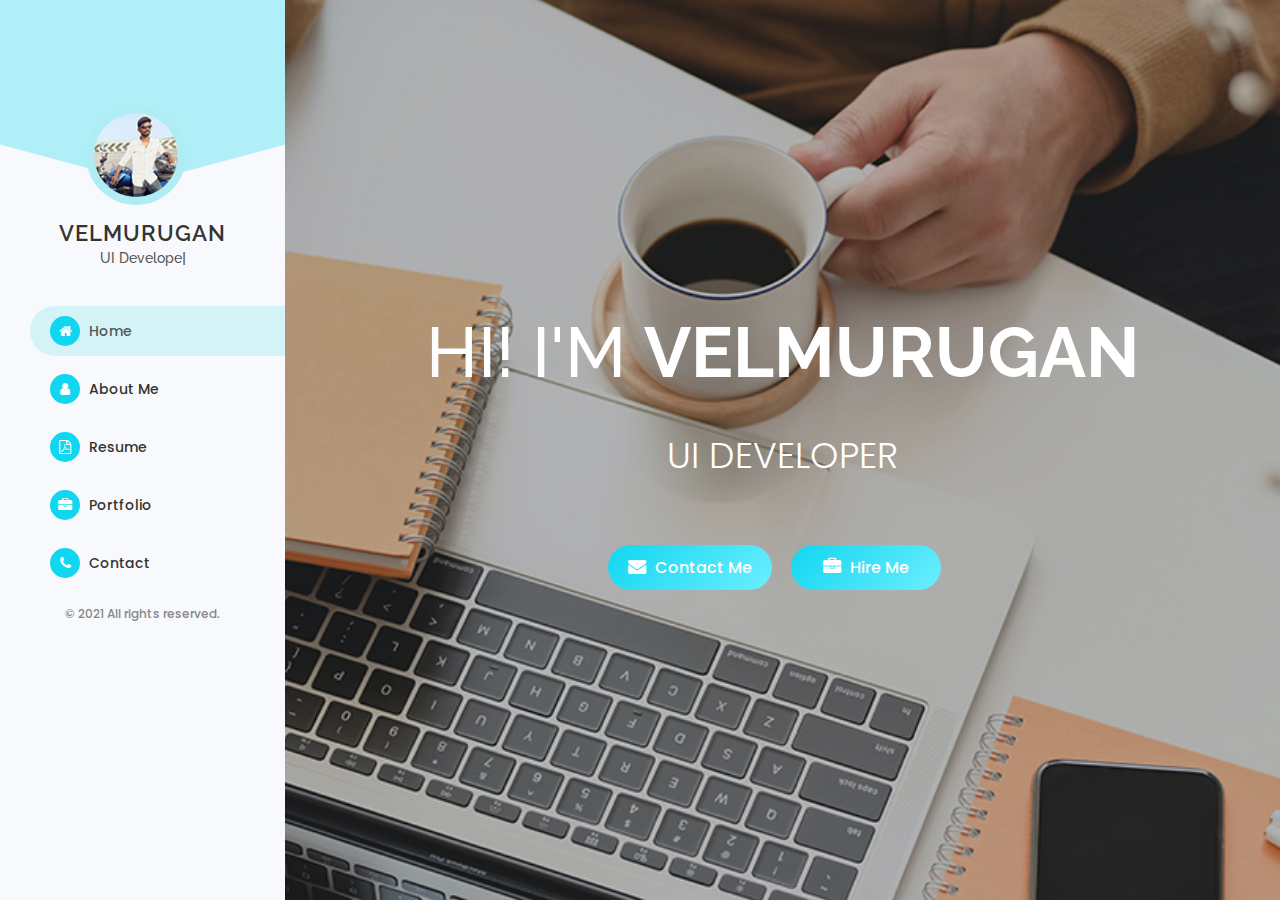
==== index.html @ 22978300 "protfolio v2 updated" ====
<!DOCTYPE html>
<html lang="en">

<head>
    <title>Velmurugan | CV | Portfolio</title>
    <meta charset="utf-8">
    <meta name="viewport" content="width=device-width, initial-scale=1.0, maximum-scale=1.0, user-scalable=0">
    <meta name="description" content="Velmurugan | Portfolio">
    <meta name="keywords"
        content="UI Developer | HTML5 | CSS3 | Sass | JavaScript | Bootstrap4 | Angular and Angular Material | Responsive Web Design">
    <meta name="author" content="Velmurugan UI Developer">
    <!-- Favicon -->
    <link rel="icon" href="assets/images/favicon.ico" type="image/ico">
    <!-- Bootstrap CSS -->
    <link rel="stylesheet" href="assets/plugins/bootstrap/css/bootstrap.min.css" type="text/css">
    <!-- Normalize CSS -->
    <link rel="stylesheet" href="assets/plugins/normalize/normalize.min.css" type="text/css">
    <!-- Normalize CSS -->
    <link rel="stylesheet" href="assets/plugins/font-awesome/css/font-awesome.min.css" type="text/css">
    <!-- Animation CSS -->
    <link rel="stylesheet" href="assets/plugins/animate/animate.min.css" type="text/css">
    <link rel="stylesheet" href="assets/plugins/animate/animate.compat.min.css" type="text/css">
    <!-- Owl Carousel CSS -->
    <link rel="stylesheet" href="assets/plugins/owl-carousel/css/owl.carousel.min.css" type="text/css">
    <!-- Magnific Popup CSS -->
    <link rel="stylesheet" href="assets/plugins/magnific-popup/css/magnific-popup.min.css" type="text/css">
    <!-- Main CSS -->
    <link rel="stylesheet" href="assets/css/style.css" type="text/css">
    <!-- Dark Mode CSS -->
    <link rel="stylesheet" href="assets/css/dark-mode.css" type="text/css">
</head>

<body>

    <!-- Preloader -->
    <div id="preloader">
        <div id="preloader-circle">
            <span></span>
            <span></span>
        </div>
    </div>
    <!-- Preloader End -->

    <div class="wrapper-page">
        <!-- Header -->
        <header class="header">
            <div class="header-content">
                <div class="profile-picture-block">
                    <div class="my-photo">
                        <img src="assets/images/avatar.jpg" class="img-fluid" alt="Velmurugan">
                    </div>
                </div>
                <!-- Header Head -->
                <div class="site-title-block">
                    <div class="site-title">Velmurugan</div>
                    <div class="type-wrap">
                        <div class="typed-strings">
                            <span>UI Developer</span>
                            <span>Creative Developer</span>
                            <span>Web Developer</span>
                        </div>
                        <span class="typed"></span>
                    </div>
                </div>
                <!-- Header Head End -->
                <!-- Navigation -->
                <div class="site-nav">
                    <!-- Main Menu -->
                    <ul class="header-main-menu" id="header-main-menu">
                        <li><a class="active" href="#home"><i class="fa fa-home"></i> Home</a></li>
                        <li><a href="#about-me"><i class="fa fa-user"></i> About Me</a></li>
                        <li><a href="#resume"><i class="fa fa-file-pdf-o"></i> Resume</a></li>
                        <li><a href="#portfolio"><i class="fa fa-briefcase"></i> Portfolio</a></li>
                        <li><a href="#contact"><i class="fa fa-phone"></i> Contact</a></li>
                    </ul>
                    <!-- Main menu End -->
                    <!-- Copyrights -->
                    <div class="copyrights">© 2021 All rights reserved.</div>
                    <!-- Copyrights End -->
                </div>
                <!-- Navigation End -->
            </div>
        </header>
        <!-- Header End -->
        <!-- Mobile Header -->
        <div class="responsive-header">
            <div class="responsive-header-name">
                <img class="responsive-logo" src="assets/images/avatar.jpg" alt="Velmurugan">
                Velmurugan C
            </div>
            <div>
                <button class="dark-mode">
                    <i class="fa fa-sun-o"></i>
                </button>
            </div>
            <span class="responsive-icon"><i class="fa fa-bars"></i></span>
        </div>
        <!-- Mobile Header End -->
        <!-- Main Content Pages -->
        <main class="content-pages">
            <!-- Subpages -->
            <div class="sub-home-pages">
                <!-- Start Page Home -->
                <section id="home" class="sub-page start-page home-slides owl-carousel">
                    <div class="sub-page-inner" style="background-image: url(assets/images/slider/slide-1.jpg);">
                        <div class="slider-content container d-lg-flex align-items-lg-center">
                            <div class="mask"></div>
                            <div class="title-block align-items-lg-center">
                                <h2 class='animated1'>
                                    <span>Hi! I'm <strong>Velmurugan</strong></span>
                                </h2>
                                <h3 class='animated2'>
                                    <span>UI Developer</span>
                                </h3>
                                <div class="home-buttons">
                                    <a href="#contact" class="bt-submit animated7"><i class="fa fa-envelope"></i>
                                        Contact Me</a>
                                    <a href="#contact" class="bt-submit animated7"><i class="fa fa-briefcase"></i>
                                        Hire Me</a>
                                </div>
                            </div>
                        </div>
                    </div>
                    <div class="sub-page-inner" style="background-image: url(assets/images/slider/slide-1.jpg);">
                        <div class="slider-content container d-lg-flex align-items-lg-center">
                            <div class="mask"></div>
                            <div class="title-block align-items-lg-left style-1">
                                <h2 class='animated1'>
                                    <span> <strong>Needing Creative Developer?</strong></span> I can help You!<br>
                                </h2>
                                <div class="animated5 slide-contact-info">
                                    <p><a href="tel:+919566102936"><i class="fa fa-phone"></i> (+91) 95661 02936</a></p>
                                    <p><a href="mailto:velmuruganc6@gmail.com"><i class="fa fa-envelope"></i>
                                            velmuruganc6@gmail.com</a></p>
                                </div>
                                <div class="home-buttons">
                                    <a href="#about-me" class="bt-submit animated6"> Service</a>
                                    <a href="#portfolio" class="bt-submit animated6"> Portfolio</a>
                                </div>
                            </div>
                        </div>
                    </div>
                    <div class="sub-page-inner" style="background-image: url(assets/images/slider/slide-1.jpg);">
                        <div class="slider-content container d-lg-flex align-items-lg-center">
                            <div class="mask"></div>
                            <div class="title-block align-items-lg-center style-2">
                                <h2 class='animated1'>
                                    <span>Here You can find Your needs!</span><br>
                                </h2>
                                <ul class='animated4'>
                                    <li><i class="fa fa-dot-circle-o "></i> UI Developer</li>
                                    <li><i class="fa fa-dot-circle-o"></i> Creative Developer</li>
                                    <li><i class="fa fa-dot-circle-o "></i> Web Developer</li>
                                </ul>
                                <div class="home-buttons">
                                    <a href="#contact" class="bt-submit animated6"><i class="fa fa-envelope"></i>
                                        Contact Me</a>
                                    <a href="#contact" class="bt-submit animated6"><i class="fa fa-briefcase"></i>
                                        Hire Me</a>
                                </div>
                            </div>
                        </div>
                    </div>
                </section>
                <!-- Start Page Home End -->
                <!-- About Me Subpage -->
                <section id="about-me" class="sub-page">
                    <div class="sub-page-inner">
                        <div class="section-title">
                            <div class="main-title">
                                <div class="title-main-page">
                                    <h4>About me</h4>
                                    <p></p>
                                </div>
                            </div>
                        </div>
                        <div class="section-content">
                            <!-- About Me -->
                            <div class="row pb-30">
                                <div class="col-12 col-sm-12 col-md-6 col-lg-6 col-xl-6">
                                    <h3>Velmurugan</h3>
                                    <span class="about-location"><i class="fa fa-map-marker"></i> Chennai,
                                        Tamil Nadu</span>
                                    <p class="about-content">Skilled and motivated UI Developer with 3.7 years of
                                        experience. Created
                                        20+ Website advanced in HTML, CSS, Bootstrap, Javascript, jQuery, and
                                        Front-end Frameworks. Received positive feedback's from management for
                                        punctuality, presentability and flexibility. Seeking a UI Developer position
                                        with a company which will require me to utilize my skill, abilities and
                                        experience in the IT field.</p>
                                    <ul class="about-list-summary row">
                                        <li class="col-12 col-sm-12 col-md-6 col-lg-6 col-xl-6">
                                            <div class="icon-info">
                                                <i class="fa fa-briefcase"></i>
                                            </div>
                                            <div class="details-info">
                                                <h6>3.7 Years+ Job</h6>
                                                <p>Experience</p>
                                            </div>
                                        </li>
                                        <li class="col-12 col-sm-12 col-md-6 col-lg-6 col-xl-6">
                                            <div class="icon-info">
                                                <i class="fa fa-trophy"></i>
                                            </div>
                                            <div class="details-info">
                                                <h6>20+ Projects</h6>
                                                <p>Completed</p>
                                            </div>
                                        </li>
                                    </ul>
                                </div>
                                <div class="col-12 col-sm-12 col-md-6 col-lg-6 col-xl-6">
                                    <div class="box-img">
                                        <img src="assets/images/about.png" class="img-fluid" alt="Velmurugan">
                                    </div>
                                </div>
                            </div>
                            <!-- About Me End -->
                        </div>
                    </div>
                </section>
                <!-- About Me Subpage End -->
                <!-- Resume Subpage -->
                <section id="resume" class="sub-page">
                    <div class="sub-page-inner">
                        <div class="section-title">
                            <div class="main-title">
                                <div class="title-main-page">
                                    <h4>Resume</h4>
                                    <p>My Professional Resume</p>
                                </div>
                            </div>
                        </div>
                        <div class="section-content">
                            <div class="row">
                                <div class="col-12 col-sm-12 col-md-12 col-lg-12 col-xl-12">
                                    <!-- Work History -->
                                    <div class="pb-300">
                                        <div class="section-head col-sm-12">
                                            <h4>
                                                <span>My Professional</span>
                                                Work History
                                            </h4>
                                            <a class="bt-submit" href="assets/pdf/velmurugancv.pdf" target="_blank"><i
                                                    class="fa fa-download"></i> Download Resume</a>
                                        </div>
                                        <div class="main-timeline">
                                            <div class="timeline currecnt">
                                                <div class="timeline-icon">
                                                    <img src="assets/images/resume/addingsmiles.jpg"
                                                        alt="Adding Smiles">
                                                </div>
                                                <div class="timeline-content">
                                                    <span class="date">Dec 2020 - Present</span>
                                                    <h5 class="title">UI Developer</h5>
                                                    <p class="description">
                                                        <b>Adding Smiles Pvt Ltd</b>
                                                    <address>Unit D, Second Floor, No.2, Rajan Street, Off Bazullah
                                                        Road, T.
                                                        Nagar Chennai Tamil Nadu, 600017, India.</address>
                                                    </p>
                                                </div>
                                            </div>
                                            <div class="timeline">
                                                <div class="timeline-icon">
                                                    <img src="assets/images/resume/focuzar.jpg" alt="FocuzAR">
                                                </div>
                                                <div class="timeline-content">
                                                    <span class="date">Oct 2019 - Dec 2020</span>
                                                    <h5 class="title">UI Developer</h5>
                                                    <p class="description">
                                                        <b>FocuzAR Solutions Pvt Ltd</b>
                                                    <address>No : 364 & 365-VAIBOGH, 5th Link Street,
                                                        Nehru Nagar, Perungudi,
                                                        Chennai, Tamil Nadu 600096.</address>
                                                    </p>
                                                </div>
                                            </div>
                                            <div class="timeline">
                                                <div class="timeline-icon">
                                                    <img src="assets/images/resume/gharuda.jpg" alt="Gharuda">
                                                </div>
                                                <div class="timeline-content  s-m-0 pb-0">
                                                    <span class="date">Jun 2018 - Sep 2019</span>
                                                    <h5 class="title">UI Developer</h5>
                                                    <p class="description">
                                                        <b>Gharuda Infotech Pvt Ltd</b>
                                                    <address>No : 129/113, 2nd Floor, Valluvar Kottam High Rd,
                                                        Nungambakkam,
                                                        Chennai, Tamil Nadu 600034.</address>
                                                    </p>
                                                </div>
                                            </div>
                                            <div class="timeline">
                                                <div class="timeline-icon">
                                                    <img src="assets/images/resume/pouzdan.jpg" alt="Pouzdan">
                                                </div>
                                                <div class="timeline-content  s-m-0 pb-0">
                                                    <span class="date">Dec 2017 - May 2018</span>
                                                    <h5 class="title">UI Developer</h5>
                                                    <p class="description">
                                                        <b>Pouzdan Technologies Pvt Ltd</b>
                                                    <address>Permanently Closed</address>
                                                    </p>
                                                </div>
                                            </div>
                                        </div>
                                    </div>
                                    <!-- Work History End -->
                                    <!-- Skills -->
                                    <div class="pb-30 pt-30">
                                        <div class="row list-skills">
                                            <!-- Work Skills -->
                                            <div class="col-md-7">
                                                <div class="special-block-bg h-100">
                                                    <div class="section-head">
                                                        <h4>
                                                            <span>My Professional </span>
                                                            Work Skills
                                                        </h4>
                                                    </div>
                                                    <div class="skills-items skills-progressbar">
                                                        <div class="skill-item">
                                                            <h4>HTML5</h4>
                                                            <div class="progress">
                                                                <div class="progress-bar wow fadeInLeft animated"
                                                                    data-progress="95%"
                                                                    style="width: 95%; visibility: visible; animation-duration: 1.5s; animation-delay: 1.2s; animation-name: fadeInLeft;"
                                                                    data-wow-duration="1.5s" data-wow-delay="1.2s">
                                                                </div>
                                                            </div>
                                                            <span>95%</span>
                                                        </div>
                                                        <div class="skill-item">
                                                            <h4>CSS</h4>
                                                            <div class="progress">
                                                                <div class="progress-bar wow fadeInLeft animated"
                                                                    data-progress="95%"
                                                                    style="width: 95%; visibility: visible; animation-duration: 1.5s; animation-delay: 1.2s; animation-name: fadeInLeft;"
                                                                    data-wow-duration="1.5s" data-wow-delay="1.2s">
                                                                </div>
                                                            </div>
                                                            <span>95%</span>
                                                        </div>
                                                        <div class="skill-item">
                                                            <h4>Javascript</h4>
                                                            <div class="progress">
                                                                <div class="progress-bar wow fadeInLeft animated"
                                                                    data-progress="90%"
                                                                    style="width: 90%; visibility: visible; animation-duration: 1.5s; animation-delay: 1.2s; animation-name: fadeInLeft;"
                                                                    data-wow-duration="1.5s" data-wow-delay="1.2s">
                                                                </div>
                                                            </div>
                                                            <span>90%</span>
                                                        </div>
                                                        <div class="skill-item">
                                                            <h4>Bootstrap</h4>
                                                            <div class="progress">
                                                                <div class="progress-bar wow fadeInLeft animated"
                                                                    data-progress="95%"
                                                                    style="width: 95%; visibility: visible; animation-duration: 1.5s; animation-delay: 1.2s; animation-name: fadeInLeft;"
                                                                    data-wow-duration="1.5s" data-wow-delay="1.2s">
                                                                </div>
                                                            </div>
                                                            <span>95%</span>
                                                        </div>
                                                        <div class="skill-item">
                                                            <h4>Responsive Web Design</h4>
                                                            <div class="progress">
                                                                <div class="progress-bar wow fadeInLeft animated"
                                                                    data-progress="95%"
                                                                    style="width: 95%; visibility: visible; animation-duration: 1.5s; animation-delay: 1.2s; animation-name: fadeInLeft;"
                                                                    data-wow-duration="1.5s" data-wow-delay="1.2s">
                                                                </div>
                                                            </div>
                                                            <span>95%</span>
                                                        </div>
                                                        <div class="skill-item">
                                                            <h4>Angular</h4>
                                                            <div class="progress">
                                                                <div class="progress-bar wow fadeInLeft animated"
                                                                    data-progress="85%"
                                                                    style="width: 85%; visibility: visible; animation-duration: 1.5s; animation-delay: 1.2s; animation-name: fadeInLeft;"
                                                                    data-wow-duration="1.5s" data-wow-delay="1.2s">
                                                                </div>
                                                            </div>
                                                            <span>85%</span>
                                                        </div>
                                                        <div class="skill-item">
                                                            <h4>Rest API</h4>
                                                            <div class="progress">
                                                                <div class="progress-bar wow fadeInLeft animated"
                                                                    data-progress="85%"
                                                                    style="width: 85%; visibility: visible; animation-duration: 1.5s; animation-delay: 1.2s; animation-name: fadeInLeft;"
                                                                    data-wow-duration="1.5s" data-wow-delay="1.2s">
                                                                </div>
                                                            </div>
                                                            <span>85%</span>
                                                        </div>
                                                    </div>
                                                </div>
                                            </div>
                                            <!-- Work Skills -->
                                            <!-- Languages Skills -->
                                            <div class="col-md-5">
                                                <div class="special-block-bg h-100">
                                                    <div class="section-head">
                                                        <h4>
                                                            <span>My Professional</span>
                                                            Language Skills
                                                        </h4>
                                                    </div>
                                                    <div class="skills-items">
                                                        <div class="language-skill row">
                                                            <h4 class="col-md-6 text-left">Tamil</h4>
                                                            <ul class="col-md-6 text-right rating">
                                                                <li><i class="fa fa-star"></i></li>
                                                                <li><i class="fa fa-star"></i></li>
                                                                <li><i class="fa fa-star"></i></li>
                                                                <li><i class="fa fa-star"></i></li>
                                                                <li><i class="fa fa-star"></i></li>
                                                            </ul>
                                                        </div>
                                                        <div class="language-skill row">
                                                            <h4 class="col-md-6 text-left">English
                                                            </h4>
                                                            <ul class="col-md-6 text-right rating">
                                                                <li><i class="fa fa-star"></i></li>
                                                                <li><i class="fa fa-star"></i></li>
                                                                <li><i class="fa fa-star"></i></li>
                                                                <li><i class="fa fa-star-half"></i></li>
                                                                <li><i class="fa fa-star-o"></i></li>
                                                            </ul>
                                                        </div>
                                                    </div>
                                                </div>
                                            </div>
                                            <!-- Languages Skills End -->
                                        </div>
                                    </div>
                                    <!-- Skills End -->
                                    <!-- Education History -->
                                    <div class="pt-30">
                                        <div class="section-head">
                                            <h4>
                                                <span>My Education</span>
                                                Background History
                                            </h4>
                                        </div>
                                        <div class="main-timeline">
                                            <div class="timeline currecnt">
                                                <div class="timeline-icon">
                                                    <img src="assets/images/resume/npsb.jpg" alt="NPSB">
                                                </div>
                                                <div class="timeline-content">
                                                    <span class="date">Jun 2013 - Jun 2017</span>
                                                    <h5 class="title">B.E computer Science and Engineering</h5>
                                                    <p class="description">
                                                        <b>New Prince Shri Bhavani College Of Engineering &
                                                            Technology</b>
                                                    <address>Tambaram - Velachery Main Road, Santhosapuram, Chennai -
                                                        600
                                                        073.</address>
                                                    </p>
                                                </div>
                                            </div>
                                            <div class="timeline">
                                                <div class="timeline-icon">
                                                    <img src="assets/images/resume/ctk.jpg" alt="CTK">
                                                </div>
                                                <div class="timeline-content">
                                                    <span class="date">Jun 2012 - Apr 2013</span>
                                                    <h5 class="title">12<sup class="text-lowercase">th</sup> Standard
                                                    </h5>
                                                    <p class="description">
                                                        <b>Christ The King Matriculation Higher Secondary
                                                            School</b>
                                                    <address>No : 384, Velachery Rd, United Colony, Medavakkam, Chennai,
                                                        Tamil
                                                        Nadu 600100.</address>
                                                    </p>
                                                </div>
                                            </div>
                                            <div class="timeline">
                                                <div class="timeline-icon">
                                                    <img src="assets/images/resume/zigma.jpg" alt="Zigma">
                                                </div>
                                                <div class="timeline-content">
                                                    <span class="date">May 2010 - Apr 2011</span>
                                                    <h5 class="title">10<sup class="text-lowercase">th</sup> Standard
                                                    </h5>
                                                    <p class="description">
                                                        <b>Zigma Matriculation Higher Secondary School</b>
                                                    <address>No : 81 & 82, Veerabathra Nagar, 3rd Cross Street,
                                                        Vengaivasal,
                                                        Medavakkam, Chennai-600100.</address>
                                                    </p>
                                                </div>
                                            </div>
                                        </div>
                                    </div>
                                    <!-- Education History End -->
                                </div>
                            </div>
                        </div>
                    </div>
                </section>
                <!-- Resume Subpage End -->
                <!-- Portfolio Subpage -->
                <section id="portfolio" class="sub-page">
                    <div class="sub-page-inner">
                        <div class="section-title">
                            <div class="main-title">
                                <div class="title-main-page">
                                    <h4>Portfolio</h4>
                                    <p>Samples of some of my work from the past year.</p>
                                </div>
                            </div>
                        </div>
                        <div class="section-content">
                            <div class="filter-tabs">
                                <!--<button class="fil-cat" data-rel="all"><span>08</span> All</button>
                                <button class="fil-cat" data-rel="Company"><span>08</span> Company Websites</button>-->
                            </div>
                            <div class="portfolio-grid portfolio-trigger" id="portfolio-page">
                                <div class="label-portfolio"><span class="rotated-sub">Projects</span><span
                                        class="project-count">08</span></div>
                                <div class="row">
                                    <div class="col-12 col-sm-12 col-md-6 col-lg-6 col-xl-6 portfolio-item all">
                                        <div class="portfolio-img">
                                            <img src="assets/images/portfolio/6.jpg" class="img-responsive"
                                                alt="Adding Smiles Pvt Ltd">
                                        </div>
                                        <div class="portfolio-data">
                                            <h4><a href="https://addingsmiles.com/" target="_blank">Adding Smiles Pvt
                                                    Ltd</a></h4>
                                            <p class="meta">Responsive Website</p>
                                            <div class="portfolio-attr">
                                                <a href="https://addingsmiles.com/" target="_blank"><i
                                                        class="fa fa-link"></i></a>
                                                <a href="assets/images/portfolio/6.jpg" class="image-popup"
                                                    title="Adding Smiles Pvt Ltd"><i class="fa fa-arrows"></i></a>
                                            </div>
                                        </div>
                                    </div>
                                    <div class="col-12 col-sm-12 col-md-6 col-lg-6 col-xl-6 portfolio-item all">
                                        <div class="portfolio-img">
                                            <img src="assets/images/portfolio/7.jpg" class="img-responsive"
                                                alt="Chola Intermediaries Ltd">
                                        </div>
                                        <div class="portfolio-data">
                                            <h4><a href="https://globalchola.com/" target="_blank">Chola Intermediaries
                                                    Ltd</a></h4>
                                            <p class="meta">Responsive Website</p>
                                            <div class="portfolio-attr">
                                                <a href="https://globalchola.com/" target="_blank"><i
                                                        class="fa fa-link"></i></a>
                                                <a href="assets/images/portfolio/7.jpg" class="image-popup"
                                                    title="Chola Intermediaries Ltd"><i class="fa fa-arrows"></i></a>
                                            </div>
                                        </div>
                                    </div>
                                    <div class="col-12 col-sm-12 col-md-6 col-lg-6 col-xl-6 portfolio-item all">
                                        <div class="portfolio-img">
                                            <img src="assets/images/portfolio/8.jpg" class="img-responsive"
                                                alt="Dr. Anand Gnanaraj">
                                        </div>
                                        <div class="portfolio-data">
                                            <h4><a href="https://anandgnanaraj.com/" target="_blank">Dr. Anand
                                                    Gnanaraj</a></h4>
                                            <p class="meta">Responsive Website</p>
                                            <div class="portfolio-attr">
                                                <a href="https://anandgnanaraj.com/" target="_blank"><i
                                                        class="lnr lnr-link"></i></a>
                                                <a href="assets/images/portfolio/8.jpg" class="image-popup"
                                                    title="Dr. Anand Gnanaraj"><i class="fa fa-arrows"></i></a>
                                            </div>
                                        </div>
                                    </div>
                                    <div class="col-12 col-sm-12 col-md-6 col-lg-6 col-xl-6 portfolio-item all">
                                        <div class="portfolio-img">
                                            <img src="assets/images/portfolio/4.jpg" class="img-responsive"
                                                alt="FocuzAR Solutions Pvt Ltd">
                                        </div>
                                        <div class="portfolio-data">
                                            <h4><a href="https://focuzar.com/" target="_blank">FocuzAR Solutions Pvt
                                                    Ltd</a></h4>
                                            <p class="meta">Responsive Website</p>
                                            <div class="portfolio-attr">
                                                <a href="https://focuzar.com/" target="_blank"><i
                                                        class="fa fa-link"></i></a>
                                                <a href="assets/images/portfolio/4.jpg" class="image-popup"
                                                    title="FocuzAR Solutions Pvt Ltd"><i class="fa fa-arrows"></i></a>
                                            </div>
                                        </div>
                                    </div>
                                    <div class="col-12 col-sm-12 col-md-6 col-lg-6 col-xl-6 portfolio-item all">
                                        <div class="portfolio-img">
                                            <img src="assets/images/portfolio/5.jpg" class="img-responsive"
                                                alt="Xassist">
                                        </div>
                                        <div class="portfolio-data">
                                            <h4><a href="https://xassist.ai/" target="_blank">Xassist</a></h4>
                                            <p class="meta">Responsive Website</p>
                                            <div class="portfolio-attr">
                                                <a href="https://xassist.ai/" target="_blank"><i
                                                        class="fa fa-link"></i></a>
                                                <a href="assets/images/portfolio/5.jpg" class="image-popup"
                                                    title="Xassist"><i class="fa fa-arrows"></i></a>
                                            </div>
                                        </div>
                                    </div>
                                    <div class="col-12 col-sm-12 col-md-6 col-lg-6 col-xl-6 portfolio-item all">
                                        <div class="portfolio-img">
                                            <img src="assets/images/portfolio/1.jpg" class="img-responsive"
                                                alt="Cleaningmasters Canada">
                                        </div>
                                        <div class="portfolio-data">
                                            <h4><a href="http://www.cleaningmasterscanada.ca/"
                                                    target="_blank">Cleaningmasters Canada</a></h4>
                                            <p class="meta">Responsive Website</p>
                                            <div class="portfolio-attr">
                                                <a href="http://www.cleaningmasterscanada.ca/" target="_blank"><i
                                                        class="fa fa-link"></i></a>
                                                <a href="assets/images/portfolio/1.jpg" class="image-popup"
                                                    title="Cleaningmasters Canada"><i class="fa fa-arrows"></i></a>
                                            </div>
                                        </div>
                                    </div>
                                    <div class="col-12 col-sm-12 col-md-6 col-lg-6 col-xl-6 portfolio-item all">
                                        <div class="portfolio-img">
                                            <img src="assets/images/portfolio/2.jpg" class="img-responsive"
                                                alt="TN Rajukkalsangam">
                                        </div>
                                        <div class="portfolio-data">
                                            <h4><a href="https://www.tnrajukkalsangam.org/" target="_blank">TN
                                                    Rajukkalsangam</a></h4>
                                            <p class="meta">Responsive Website</p>
                                            <div class="portfolio-attr">
                                                <a href="https://www.tnrajukkalsangam.org/" target="_blank"><i
                                                        class="fa fa-link"></i></a>
                                                <a href="assets/images/portfolio/2.jpg" class="image-popup"
                                                    title="TN Rajukkalsangam"><i class="fa fa-arrows"></i></a>
                                            </div>
                                        </div>
                                    </div>
                                    <div class="col-12 col-sm-12 col-md-6 col-lg-6 col-xl-6 portfolio-item all">
                                        <div class="portfolio-img">
                                            <img src="assets/images/portfolio/3.jpg" class="img-responsive"
                                                alt="South Bazar">
                                        </div>
                                        <div class="portfolio-data">
                                            <h4><a href="http://southbazaar.in/" target="_blank">South Bazar
                                                </a></h4>
                                            <p class="meta">Responsive Website</p>
                                            <div class="portfolio-attr">
                                                <a href="http://southbazaar.in/" target="_blank"><i
                                                        class="fa fa-link"></i></a>
                                                <a href="assets/images/portfolio/3.jpg" class="image-popup"
                                                    title="South Bazar"><i class="fa fa-arrows"></i></a>
                                            </div>
                                        </div>
                                    </div>
                                </div>
                            </div>
                        </div>
                    </div>
                </section>
                <!-- Portfolio Subpage End -->
                <!-- Contact Subpage -->
                <section id="contact" class="sub-page">
                    <div class="sub-page-inner">
                        <div class="section-title">
                            <div class="main-title">
                                <div class="title-main-page">
                                    <h4>Contact</h4>
                                    <p>NEED SOME HELP?</p>
                                </div>
                            </div>
                        </div>
                        <!-- Contact Form -->
                        <div class="row contact-form pb-30">
                            <div class="col-sm-12 col-md-5 col-lg-5 left-background">
                                <img src="assets/images/mailbox.png" alt="Velmurugan">
                            </div>
                            <div class="col-sm-12 col-md-7 col-lg-7">
                                <div class="form-contact-me">
                                    <div id="show_contact_msg"></div>
                                    <form method="post" id="contact-form" action="javascript:void(0);"
                                        autocomplete="off">
                                        <input name="name" id="name" type="text" placeholder="Name:" required
                                            autocomplete="off">
                                        <input name="email" id="email" type="email" placeholder="Email:" required
                                            autocomplete="off">
                                        <textarea name="comment" id="comment" placeholder="Message:" required
                                            rows="6"></textarea>
                                        <input class="bt-submit" type="submit" value="Send Message">
                                    </form>
                                </div>
                            </div>
                        </div>
                        <!-- Contact Form End -->
                        <!-- Contact Details -->
                        <div class="pt-50 pb-30">
                            <div class="section-head">
                                <h4>
                                    <span>Contact Information</span>
                                    Find me here
                                </h4>
                            </div>
                            <!-- Contact Info -->
                            <div class="sidebar-textbox row pb-50">
                                <div class="contact-info d-flex col-md-4">
                                    <div class="w-25">
                                        <div class="contact-icon">
                                            <i class="fa fa-phone"></i>
                                        </div>
                                    </div>
                                    <div class="contact-text w-75">
                                        <h2>Phone</h2>
                                        <p><a href="tel:+919566102936">(+91) 95661 02936</a></p>
                                    </div>
                                </div>
                                <div class="contact-info d-flex col-md-4">
                                    <div class="w-25">
                                        <div class="contact-icon">
                                            <i class="fa fa-envelope-open"></i>
                                        </div>
                                    </div>
                                    <div class="contact-text w-75">
                                        <h2>Email</h2>
                                        <p><a href="mailto:velmuruganc6@gmail.com">velmuruganc6@gmail.com</a></p>
                                    </div>
                                </div>
                                <div class="contact-info d-flex col-md-4">
                                    <div class="w-25">
                                        <div class="contact-icon">
                                            <i class="fa fa-map-marker"></i>
                                        </div>
                                    </div>
                                    <div class="contact-text w-75">
                                        <h2>Address</h2>
                                        <p>Chennai, Tamil Nadu.</p>
                                    </div>
                                </div>
                            </div>
                            <!-- Contact Info End -->
                            <!-- Map Container -->
                            <div class="contact-map pt-50">
                                <iframe
                                    src="https://www.google.com/maps/embed?pb=!1m18!1m12!1m3!1d7778.568950095644!2d80.18629112368747!3d12.889420463639262!2m3!1f0!2f0!3f0!3m2!1i1024!2i768!4f13.1!3m3!1m2!1s0x3a525bfc4e5fc193%3A0xcf8bb6afe189dd64!2sNarasimman%20St%2C%20Chennai%2C%20Tamil%20Nadu%20600126!5e0!3m2!1sen!2sin!4v1623684640294!5m2!1sen!2sin"
                                    width="100%" height="450" style="border:0;" allowfullscreen=""
                                    loading="lazy"></iframe>
                            </div>
                            <!-- Map Container End -->
                            <!-- Social Media -->
                            <div class="pt-50">
                                <div class="social-media-block">
                                    <h4>Follow Me: </h4>
                                    <ul class="social-media-links">
                                        <li><a href="https://www.linkedin.com/in/velmuruganc6/" target="_blank"><i
                                                    class="fa fa-linkedin"></i></a></li>
                                        <li><a href="https://github.com/Velmuruganc6" target="_blank"><i
                                                    class="fa fa-github"></i></a></li>
                                    </ul>
                                </div>
                            </div>
                            <!-- Social Media End -->
                        </div>
                        <!-- Contact Details End -->
                    </div>
                </section>
                <!-- Contact Subpage End -->
            </div>
            <!-- Subpages End -->
        </main>
        <!-- Main Content Pages End -->
    </div>

    <!-- Jquery JS -->
    <script src="assets/plugins/jquery/jquery.min.js"></script>
    <!-- Popper JS -->
    <script src="assets/plugins/popper/popper.min.js"></script>
    <!-- Bootstrap JS -->
    <script src="assets/plugins/bootstrap/js/bootstrap.min.js"></script>
    <!-- Owl Carousel JS -->
    <script src="assets/plugins/owl-carousel/js/owl.carousel.min.js"></script>
    <!-- Typed JS -->
    <script src="assets/plugins/typed/typed.min.js"></script>
    <!-- Isotope JS -->
    <script src="assets/plugins/isotope/isotope.pkgd.min.js"></script>
    <!-- Magnific Popup JS -->
    <script src="assets/plugins/magnific-popup/js/jquery.magnific-popup.min.js"></script>
    <!-- Wow Animation JS -->
    <script src="assets/plugins/wow/wow.min.js"></script>
    <!-- Main JS -->
    <script src="assets/js/main.js"></script>

</body>

</html>
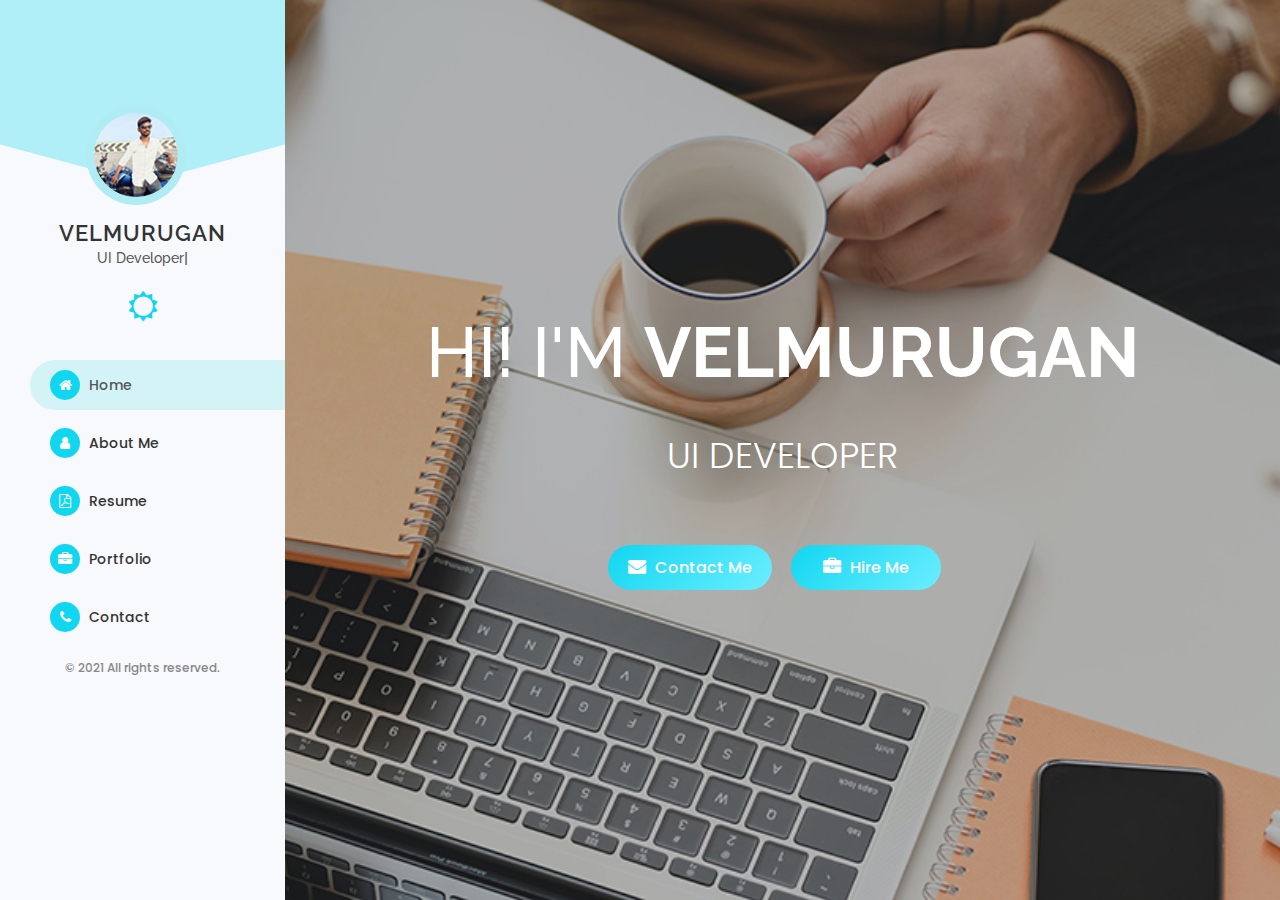
==== commit cde625b9: "Dark Mode updated" ====
--- a/index.html
+++ b/index.html
@@ -10,7 +10,7 @@
         content="UI Developer | HTML5 | CSS3 | Sass | JavaScript | Bootstrap4 | Angular and Angular Material | Responsive Web Design">
     <meta name="author" content="Velmurugan UI Developer">
     <!-- Favicon -->
-    <link rel="icon" href="assets/images/favicon.ico" type="image/ico">
+    <link rel="icon" href="assets/images/favicon.png" type="image/png">
     <!-- Bootstrap CSS -->
     <link rel="stylesheet" href="assets/plugins/bootstrap/css/bootstrap.min.css" type="text/css">
     <!-- Normalize CSS -->
@@ -61,6 +61,9 @@
                         </div>
                         <span class="typed"></span>
                     </div>
+                    <a class="dark-mode" title="Dark Mode">
+                        <i class="fa fa-sun-o"></i>
+                    </a>
                 </div>
                 <!-- Header Head End -->
                 <!-- Navigation -->
@@ -88,11 +91,9 @@
                 <img class="responsive-logo" src="assets/images/avatar.jpg" alt="Velmurugan">
                 Velmurugan C
             </div>
-            <div>
-                <button class="dark-mode">
-                    <i class="fa fa-sun-o"></i>
-                </button>
-            </div>
+            <a class="dark-mode" title="Dark Mode">
+                <i class="fa fa-sun-o"></i>
+            </a>
             <span class="responsive-icon"><i class="fa fa-bars"></i></span>
         </div>
         <!-- Mobile Header End -->
--- a/assets/css/style.css
+++ b/assets/css/style.css
@@ -115,7 +115,7 @@
 }
 
 a:hover {
-    color: #FF9800;
+    color: #11d6f0;
     text-decoration: none;
     outline: none;
 }
@@ -603,6 +603,14 @@
     color: #11d6f0;
 }
 
+.header-content .site-title-block .type-wrap {
+    margin-bottom: 20px;
+}
+
+.header-content .site-title-block .dark-mode {
+    font-size: 30px;
+}
+
 /* Main menu */
 .site-nav {
     display: block;
@@ -813,6 +821,13 @@
         height: 100%;
         z-index: 9999;
         box-shadow: 5px 0 5px -5px rgba(35, 34, 34, 0.19);
+    }
+
+    .responsive-header .dark-mode {
+        position: absolute;
+        right: 65px;
+        top: 13px;
+        font-size: 30px;
     }
 
     .responsive-header .responsive-icon {
--- a/assets/css/dark-mode.css
+++ b/assets/css/dark-mode.css
@@ -1,5 +1,6 @@
 .dark,
 #preloader,
+.dark .responsive-header,
 .dark .sub-page .sub-page-inner,
 .dark .portfolio-data,
 .dark .pulse-icon .circle-inner,
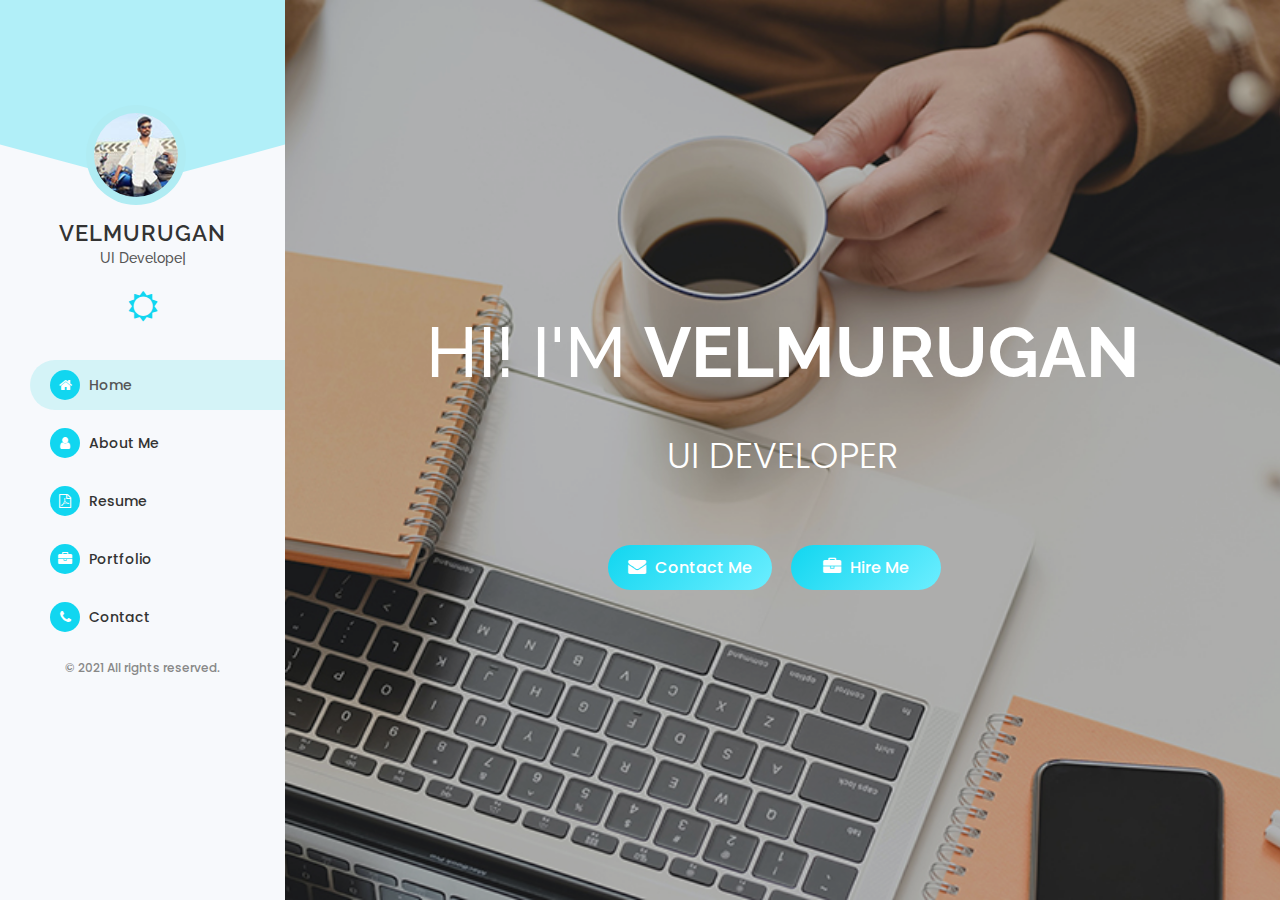
==== commit 0364cc87: "Google Analytic Updated" ====
--- a/index.html
+++ b/index.html
@@ -28,6 +28,15 @@
     <link rel="stylesheet" href="assets/css/style.css" type="text/css">
     <!-- Dark Mode CSS -->
     <link rel="stylesheet" href="assets/css/dark-mode.css" type="text/css">
+    <!-- Global site tag (gtag.js) - Google Analytics -->
+    <script async src="https://www.googletagmanager.com/gtag/js?id=G-QNDKZGXZHQ"></script>
+    <script>
+        window.dataLayer = window.dataLayer || [];
+        function gtag() { dataLayer.push(arguments); }
+        gtag('js', new Date());
+
+        gtag('config', 'G-QNDKZGXZHQ');
+    </script>
 </head>
 
 <body>
--- a/assets/css/style.css
+++ b/assets/css/style.css
@@ -611,6 +611,10 @@
     font-size: 30px;
 }
 
+.header-content .site-title-block .dark-mode i {
+    cursor: pointer;
+}
+
 /* Main menu */
 .site-nav {
     display: block;
@@ -693,6 +697,14 @@
 }
 
 @media only screen and (max-width: 991px) {
+    .header-content .site-title-block .type-wrap {
+        margin-bottom: 0px;
+    }
+
+    .header-content .site-title-block .dark-mode {
+        display: none;
+    }
+
     .profile-picture-block {
         height: 90px;
     }
@@ -830,6 +842,10 @@
         font-size: 30px;
     }
 
+    .responsive-header .dark-mode i {
+        cursor: pointer;
+    }
+
     .responsive-header .responsive-icon {
         position: absolute;
         right: 15px;
@@ -838,7 +854,7 @@
     }
 }
 
-/* /Mobile menu toggle */
+/* Mobile menu toggle */
 
 
 /* ============================================================================= 
